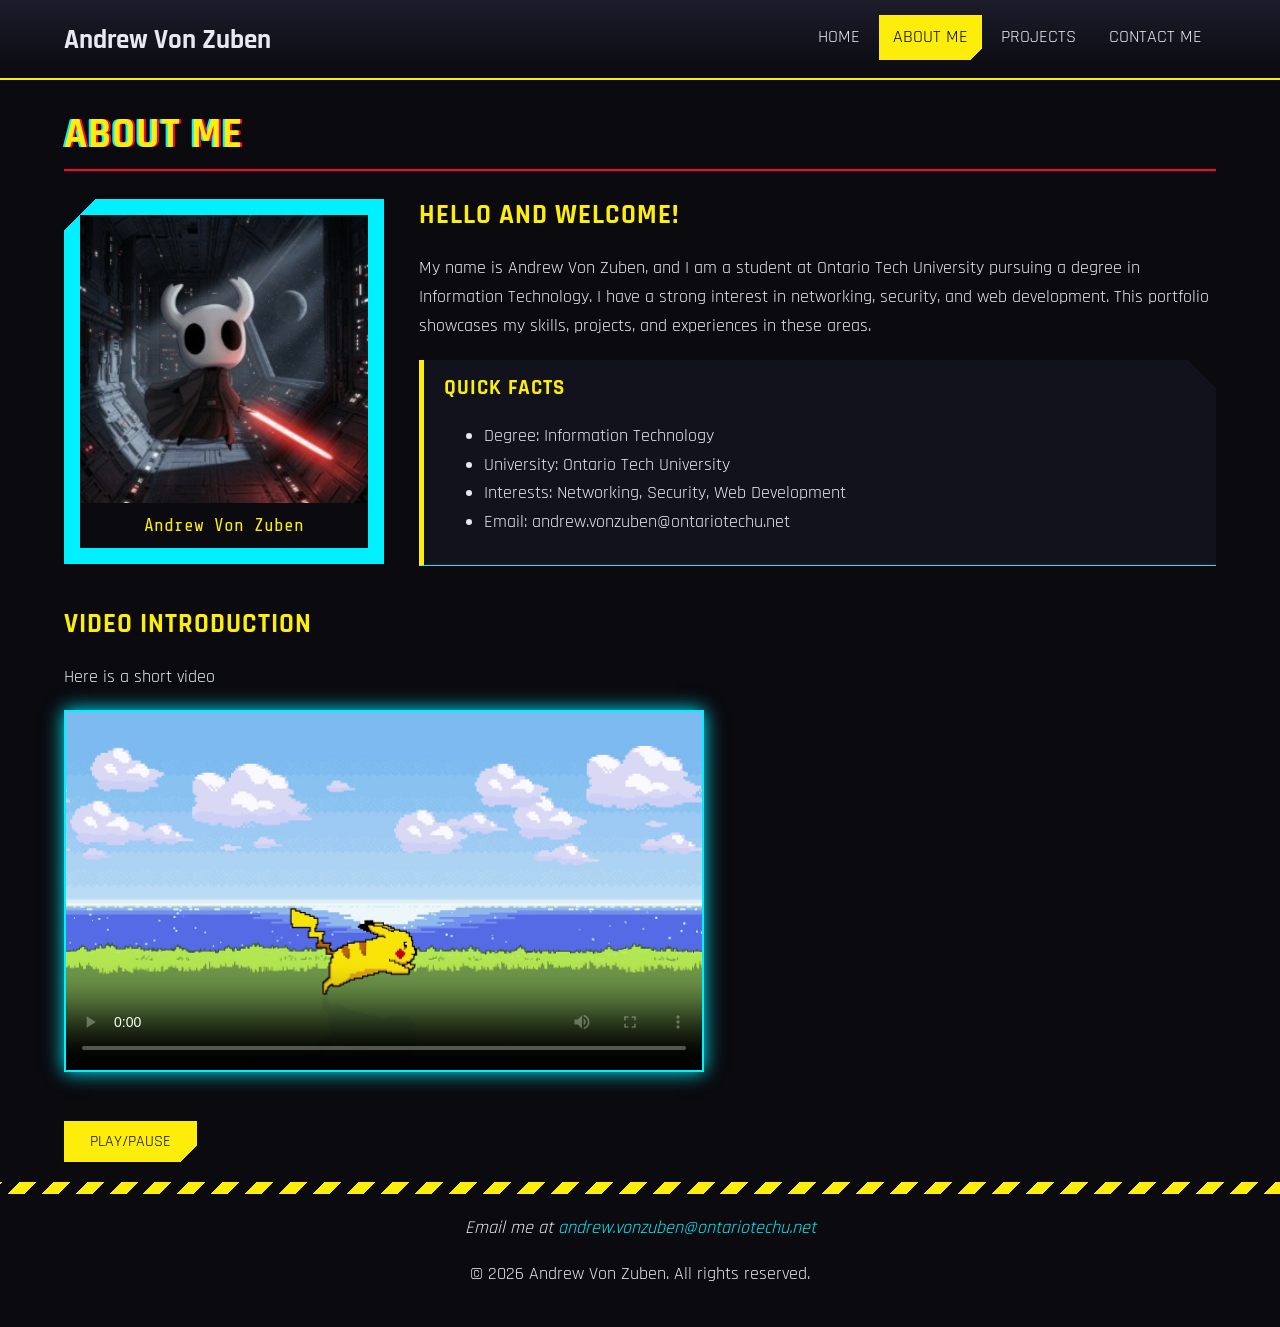
==== about-me.html @ 05ffb22a "removed redundant links" ====
<!DOCTYPE html>
<html lang="en">
<head>
    <meta charset="UTF-8">
    <meta name="viewport" content="width=device-width, initial-scale=1.0">
    <meta name="description" content="About me page of the personal portfolio of Andrew Von Zuben">
    <title>About Me | Andrew Von Zuben Portfolio</title>
    <!-- Google Fonts: Rajdhani (headings/body) and Share Tech Mono (labels) -->
    <link rel="preconnect" href="https://fonts.googleapis.com">
    <link rel="preconnect" href="https://fonts.gstatic.com" crossorigin>
    <link href="https://fonts.googleapis.com/css2?family=Rajdhani:wght@500;700&amp;family=Share+Tech+Mono&amp;display=swap" rel="stylesheet">

    <!-- Main stylesheet: colours, fonts and gradients for every screen size -->
    <link href="cssfiles/base.css" rel="stylesheet" type="text/css">

    <link href="cssfiles/mobile.css" rel="stylesheet" type="text/css" media="only screen and (max-width: 600px)">
    <link href="cssfiles/tablet.css" rel="stylesheet" type="text/css" media="only screen and (min-width: 601px) and (max-width: 1024px)">
    <link href="cssfiles/laptop.css" rel="stylesheet" type="text/css" media="only screen and (min-width: 1025px)">

    <script src="js/video.js" defer></script>
</head>
<body>

    <header class="site-header">

        <div class="wrapper">

            <div class="site-name">Andrew Von Zuben</div>
            <nav class="main-nav">

                <a href="index.html">Home</a>
                <a class="active" href="about-me.html">About Me</a>
                <a href="projects.html">Projects</a>
                <a href="contact.html">Contact Me</a>
            </nav>
            <div class="clear"></div>
        </div>        
    </header>
    <main>

        <div class="wrapper">

            <h1 class="page-title">About Me</h1>
            <article class="about-intro">

                <figure class="profile">

                    <img src="images/profile.jpeg" width="200" height="200" alt="Photo of Andrew">
                    <figcaption>Andrew Von Zuben</figcaption>

                </figure>
                <h2>Hello and Welcome!</h2>
                <p>My name is Andrew Von Zuben, and I am a student at Ontario Tech University pursuing a degree in Information Technology. I have a strong interest in networking, security, and web development. This portfolio showcases my skills, projects, and experiences in these areas.</p>
                <aside class="quick-facts">

                    <h3>Quick Facts</h3>
                    <ul>

                        <li>Degree: Information Technology</li>
                        <li>University: Ontario Tech University</li>
                        <li>Interests: Networking, Security, Web Development</li>
                        <li>Email: andrew.vonzuben@ontariotechu.net</li>
                    </ul>
                </aside>
                <div class="clear"></div> 
            </article>

            <article class="video-section">

                <h2>Video Introduction</h2>
                <p>Here is a short video</p>

                <!-- Native HTML5 video element with controls -->
                <video id="video" width="640" height="460" controls
                    poster="images/video-poster.jpg">

                    <source src="images/intro.mp4" type="video/mp4">
                    <source src="images/intro.ogv" type="video/ogg">

                </video>
                <br>
                <button class="button" onclick="playPause()">Play/Pause</button>
            </article>              
        </div>
    </main>
    <footer class="site-footer">

        <div class="footer-bar"></div>
        <div class="wrapper">

            <address>Email me at
                <a href="mailto:andrew.vonzuben@ontariotechu.net">andrew.vonzuben@ontariotechu.net</a>
            </address>
            <p>&copy; 2026 Andrew Von Zuben. All rights reserved.</p>
        </div>
    </footer>
</body>
</html>
---- cssfiles/base.css ----
@charset "UTF-8";


  /* base.css - shared styles for every screen size
     Color scheme hexadecimal values: FCEE0A 00F0FF FF003C 0A0A0F 12121C */

* {
    box-sizing: border-box;
}

body 
{
    margin:0px;
    padding:0px;
    font-family: "Rajdhani", Arial, sans-serif;
    font-size: 18px;
    line-height: 1.6;
    color: #E8E8F0;
    background-color: #0A0A0F;
    
}

h1,h2,h3 
{
    line-height: 1.2;
    color: #FCEE0A;
    text-transform: uppercase;
    letter-spacing: 1px;


}

a {
    color: #00F0FF;
    text-decoration: none;
}

a:hover
{
    color: #FCEE0A;
}

.wrapper
{
    width: 90%;
    max-width: 1200px;
    margin-left: auto;
    margin-right: auto;
}

.clear
{
    clear: both;
}

.site-header
{
    background: #0A0A0F;
    background: linear-gradient(to bottom, #1C1C2B 0%, #0A0A0F 100%);
    border-bottom: 2px solid #FCEE0A;
    padding: 15px 0px;
}

.site-name
{
    margin: 0px;
    font-size: 1.7rem;
    font-weight: bold;
}

.site-name a
{
    color: #FCEE0A;
    text-decoration: none;
    text-shadow: 2px 0px #FF003C, -2px 0px #00F0FF;
}


/* NAVIGATION */

.main-nav a
{
    display: inline-block;
    padding: 8px 14px;
    color: #E8E8F0;
    text-decoration: none;
    text-transform: uppercase;
}

.main-nav a:hover
{
    color: #00F0FF;
    background-color: #12121c;
}

.main-nav .active, .main-nav .active:hover
{
    color: #0A0A0F;
    background: #FCEE0A;
    background: linear-gradient(-45deg, transparent 8px, #FCEE0A 8px);
}

/* ----- HERO: neon-yellow banner, angled gradient, cut corner ----- */


.hero
{
    background: #FCEE0A;
    background: linear-gradient(-45deg, transparent 40px, #E5D600 40px, #FCEE0A 60%);
    color: #0A0A0F;
    padding: 50px 0px;
}

.hero h1
{
    margin-top: 0px;
    font-size: 3rem;
    color: #0A0A0F;
}

.eyebrow
{
    font-family: "Share Tech Mono", "Courier New", monospace;
    font-size: 0.9rem;
}

.hero-tagline
{
    font-size: 1.2rem;
}

/* ----- BUTTONS: cut-corner blocks ----- */

.button
{
    display: inline-block;
    padding: 10px 26px;
    color: #FCEE0A;
    background: #0A0A0F;
    background: linear-gradient(-45deg, transparent 12px, #0A0A0F 12px);
    text-decoration: none;
    text-transform: uppercase; /* EXTRA */
}

.button:hover
{
    color: #0A0A0F;
    background: #FF003C;
    background: linear-gradient(-45deg, transparent 12px, #FF003C 12px);
}

/* ----- CARDS: dark boxes with a cut corner ----- */

.card
{
    background: #12121C;
    background: linear-gradient(225deg, transparent 20px, #12121C 20px);
    border-left: 5px solid #FCEE0A;
    border-bottom: 1px solid #00F0FF;
    padding: 15px 20px;
    margin-bottom: 20px;
}

/* ----- FOOTER ----- */

.site-footer
{
    padding-bottom: 20px;
    margin-top: 20px;
    text-align: center;
}

.footer-bar
{
    height: 12px;
    margin-bottom: 20px;
    background: #FCEE0A;
    background: repeating-linear-gradient(-45deg, #FCEE0A 0px, #FCEE0A 12px, #0A0A0F 12px, #0A0A0F 24px);
}


/* Page Titles (About, Projects, Contact) */

.page-title
{
    margin-top: 30px;
    padding-bottom: 10px;
    font-size: 2.6rem;
    border-bottom: 2px solid #FF003C;
    text-shadow: 2px 0px #FF003C, -2px 0px #00F0FF;
}

.lead 
{
    font-size: 1.1rem;
}

/* ABOUT PAGE */

.profile
{
    margin: 0px 0px 20px 0px;
    padding: 16px;
    max-width: 320px;
    background: #00F0FF;
    background: linear-gradient(135deg, transparent 22px, #00F0FF 22px);
}

.profile img
{
    display: block;
    width: 100%;
    height: auto;
}

.profile figcaption
{
    padding: 8px;
    font-family: "Share Tech Mono", "Courrier New", monospace;
    background-color: #0A0A0F;
    color: #FCEE0A;
    text-align: center;
}

.quick-facts
{
    background: #12121C;
    background: linear-gradient(225deg, transparent 20px, #12121C 20px);
    border-left: 5px solid #FCEE0A;
    border-bottom: 1px solid #00F0FF;
    padding: 10px 20px;
    margin:20px 0px;
}

.quick-facts h3
{
    margin-top: 5px;
}

/* ----- VIDEO ----- */

video
{
    display: block;
    width: 100%;
    max-width: 640px;
    height: auto;
    background-color: #000000;
    border: 2px solid #00F0FF;
    box-shadow: 0px 0px 18px #00F0FF;
}

.video-section .button
{
    margin-top: 20px;
    font-family: inherit;
    font-size: 1rem;
    border: none;
    cursor: pointer;
    color: #0A0A0F;
    background: #FCEE0A;
    background: linear-gradient(-45deg, transparent 12px, #FCEE0A 12px);
}

.video-section .button:hover
{
    color: #0A0A0F;
    background: #00F0FF;
    background: linear-gradient(-45deg, transparent 12px, #00F0FF 12px);
}

/*  PROJECTS PAGE */

.project
{
    background: #12121C;
    background: linear-gradient(225deg, transparent 20px, #1C1C2B, #0A0A0F 100%);
    border-left: 5px solid #FCEE0A;
    border-bottom: 1px solid #00F0FF;
    padding: 15px 20px;
    margin-bottom: 20px;
}

.project h2
{
    margin-top: 5px;
    font-size: 1.4rem;
}

.project-tag
{
    margin: 0px;
    font-family: "Share Tech Mono", "Courrier New", monospace;
    font-size: 0.85rem;
    color: #FF003C;
}

/* CONTACT PAGE */

.contact-form
{
    background: #12121C;
    background: linear-gradient(225deg, transparent 20px, #1C1C2B 20px, #0A0A0F 100%);
    border-left: 5px solid #FCEE0A;
    border-bottom: 1px solid #00F0FF;
    padding: 10px 20px 20px 20px;
    margin-bottom: 30px;
}

label
{
    display: block;
    margin-bottom: 4px;
    font-family: "Share Tech Mono", "Courier New", monospace;
}

.field
{
    width:100%;
    padding: 10px;
    font-family: "Share Tech Mono", "Courier New", monospace;
    font-size: 1rem;
    color: #E8E8F0;
    background-color: #0A0A0F;
    border: 1px solid #00F0FF;
}

.field:hover
{
    border-color: #FCEE0A;
}

.form-buttons .button
{
    margin: 10px 15px 10px 0px;
    color: #0A0A0F;
    background: #FCEE0A;
    background: linear-gradient(-45deg, transparent 12px, #FCEE0A 12px);
    font-family: inherit;
    font-size: 1rem;
    border: none;
    cursor: pointer;
}

.form-buttons .button:hover
{
    color: #0A0A0F;
    background: #00F0FF;
    background: linear-gradient(-45deg, transparent 12px, #00F0FF 12px);
}

.form-buttons .button-secondary
{
    background: #E8E8F0;
    background: linear-gradient(-45deg, transparent 12px, #E8E8F0 12px);
}

.contact-info
{
    background: #12121C;
    background: linear-gradient(225deg, transparent 20px, #12121C 20px);
    border-left: 5px solid #FCEE0A;
    border-bottom: 1px solid #00F0FF;
    padding: 10px 20px;
    margin-bottom: 30px;
}
---- cssfiles/mobile.css ----
@charset "UTF-8";

/* mobile.css - PHONE VIEW (600px and narrower). One column. The menu becomes a 2 x 2 block of big buttons */

.wrapper
{
    width: 94%;
}

.site-name
{
    text-align: center;
    font-size: 1.4rem;
}

.main-nav
{
    margin-top: 10px;
}

.main-nav a
{
    display: block;
    float: left;
    width: 48%;
    margin: 1%;
    padding: 10px 5px;
    text-align: center;
    background-color: #12121C;
    border-left: 3px solid #00F0FF;
}

.hero
{
    padding: 30px 0px;
}

.hero h1
{
    font-size: 1.8rem;
}

.card, .project, .contact-form, .contact-info
{
    float: none;
    width: 100%;
}

.profile
{
    float: none;
    width: 80%;
    margin-left: auto;
    margin-right: auto;
}

.form-buttons .button
{
    display: block;
    width: 100%;
    margin: 10px 0px;
}

.page-title
{
    font-size: 2rem;
}
---- cssfiles/tablet.css ----
@charset "UTF-8";

/* tablet.css - TABLET VIEW (601px to 1024px). Medium layout: centred header, 2 columns of boxes */

.site-name
{
    text-align: center;
}

.main-nav
{
    text-align: center;
    margin-top: 8px;
}

.hero
{
    padding: 60px 0px;
}

.hero h1
{
    font-size: 2.4rem;
}

.card
{
    float: left;
    width: 48%;
    margin-left: 1%;
    margin-right: 1%;
    min-height: 230px;
}

.profile
{
    float: left;
    width: 40%;
    margin-right: 4%;
}

.quick-facts
{
    overflow: hidden;
}

.project
{
    float: left;
    width: 48%;
    margin-left: 1%;
    margin-right: 1%;
    min-height: 300px;
}

.contact-form, .contact-info
{
    float: none;
    width: 100%;
}
---- cssfiles/laptop.css ----
@charset "UTF-8";


/*  laptop.css - LAPTOP / DESKTOP VIEW (1025px and wider) */

.site-name
{
    float: left;
    padding-top: 4px;
}

.main-nav
{
    float: right;
}

.hero
{
    padding: 80px 0px;
}

.card
{
    float: left;
    width: 31.33%;
    margin-left: 1%;
    margin-right: 1%;
    min-height: 250px;
}

.profile
{
    float: left;
    width: 32%;
    margin-right: 3%;
}

.quick-facts
{
    overflow: hidden;
}

.project
{
    float: left;
    width: 31.33%;
    margin-left: 1%;
    margin-right: 1%;
    min-height: 300px;
}

.contact-form
{
    float: left;
    width: 62%;
}

.contact-info
{
    float: right;
    width: 34%;
}
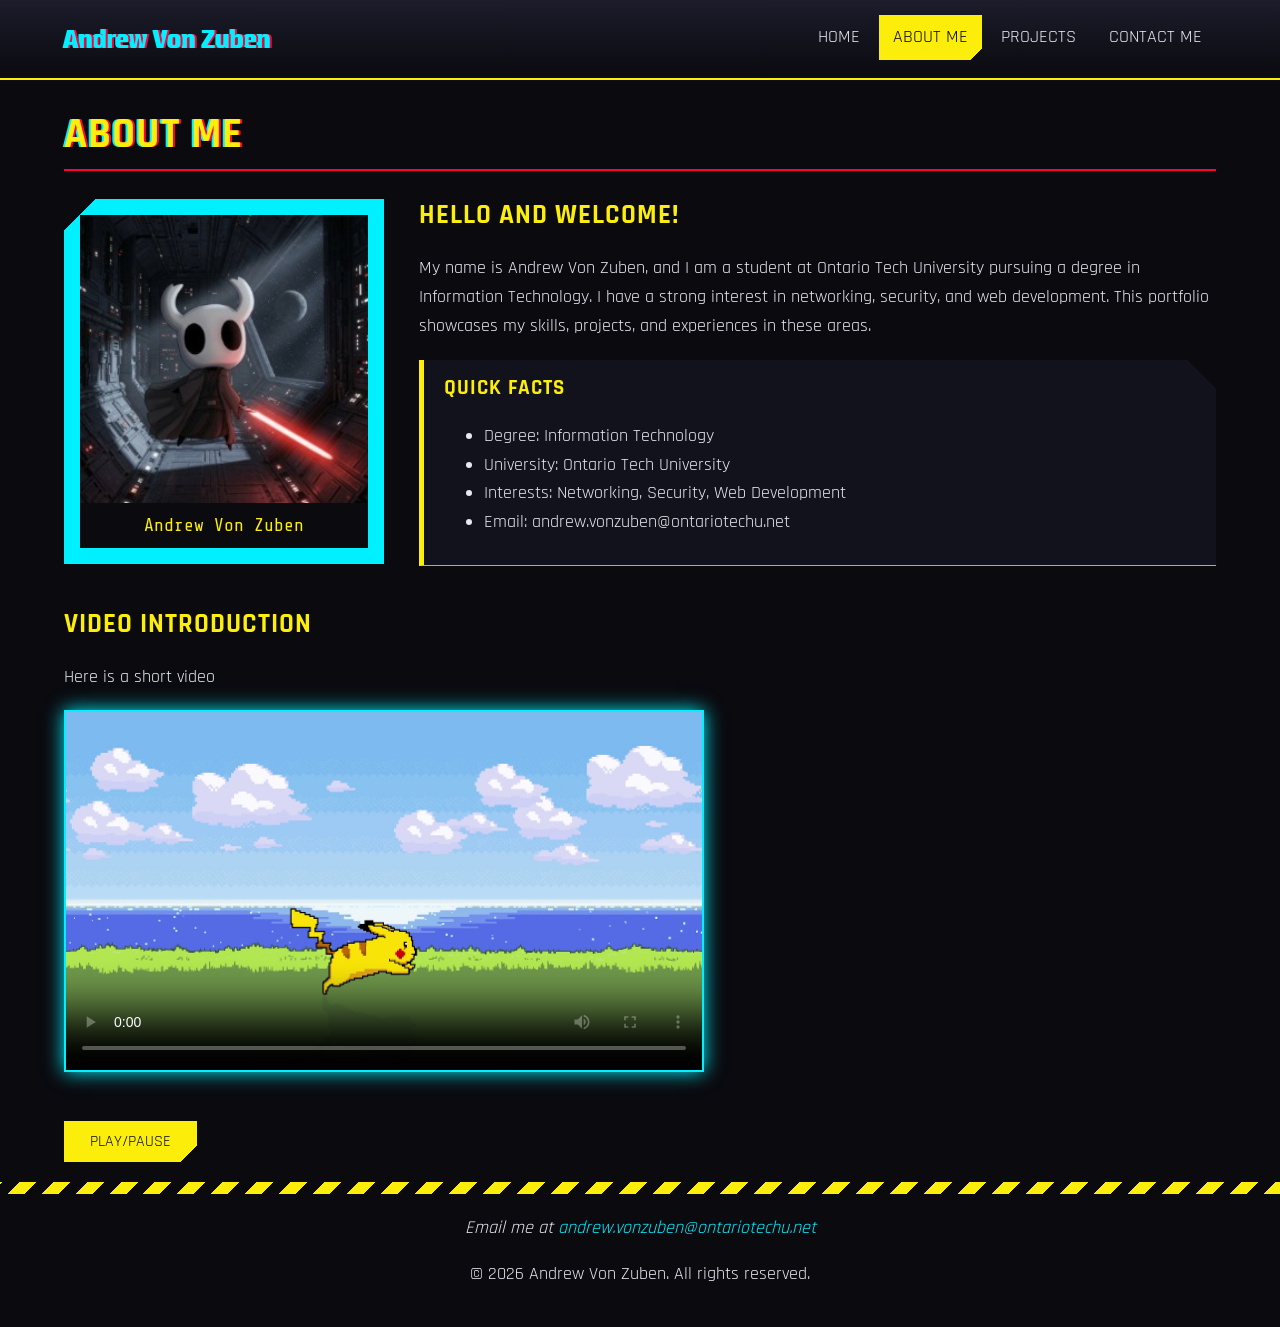
==== commit 2f7be81e: "worked on readability and structure" ====
--- a/about-me.html
+++ b/about-me.html
@@ -1,11 +1,13 @@
 <!DOCTYPE html>
 <html lang="en">
 <head>
+<!-- Settings the browser needs: text characters, phone screen size, page summary and tab title -->
     <meta charset="UTF-8">
     <meta name="viewport" content="width=device-width, initial-scale=1.0">
     <meta name="description" content="About me page of the personal portfolio of Andrew Von Zuben">
     <title>About Me | Andrew Von Zuben Portfolio</title>
-    <!-- Google Fonts: Rajdhani (headings/body) and Share Tech Mono (labels) -->
+
+    <!-- Load the two Google Fonts used on the site -->
     <link rel="preconnect" href="https://fonts.googleapis.com">
     <link rel="preconnect" href="https://fonts.gstatic.com" crossorigin>
     <link href="https://fonts.googleapis.com/css2?family=Rajdhani:wght@500;700&amp;family=Share+Tech+Mono&amp;display=swap" rel="stylesheet">
@@ -13,36 +15,42 @@
     <!-- Main stylesheet: colours, fonts and gradients for every screen size -->
     <link href="cssfiles/base.css" rel="stylesheet" type="text/css">
 
+    <!-- Layout stylesheets: the browser uses only one, depending on screen width -->
     <link href="cssfiles/mobile.css" rel="stylesheet" type="text/css" media="only screen and (max-width: 600px)">
     <link href="cssfiles/tablet.css" rel="stylesheet" type="text/css" media="only screen and (min-width: 601px) and (max-width: 1024px)">
     <link href="cssfiles/laptop.css" rel="stylesheet" type="text/css" media="only screen and (min-width: 1025px)">
 
+    <!-- Load the play/pause script after the page has finished loading -->
     <script src="js/video.js" defer></script>
 </head>
 <body>
-
+    <!-- HEADER: my name, and the menu -->
     <header class="site-header">
 
         <div class="wrapper">
 
-            <div class="site-name">Andrew Von Zuben</div>
+            <div class="site-name"><a href="index.html">Andrew Von Zuben</a></div>
             <nav class="main-nav">
-
+                <!-- Menu links. class="active" highlights the page you are on -->
                 <a href="index.html">Home</a>
                 <a class="active" href="about-me.html">About Me</a>
                 <a href="projects.html">Projects</a>
                 <a href="contact.html">Contact Me</a>
             </nav>
+            <!-- Empty div that stops the floated name and menu from collapsing the header -->
             <div class="clear"></div>
         </div>        
     </header>
+
+    <!-- Main content: this is the part of the page that is mostly unique -->
     <main>
 
         <div class="wrapper">
 
             <h1 class="page-title">About Me</h1>
+            <!-- Photo and introduction -->
             <article class="about-intro">
-
+                <!-- figure groups my photo with its caption -->
                 <figure class="profile">
 
                     <img src="images/profile.jpeg" width="200" height="200" alt="Photo of Andrew">
@@ -51,8 +59,8 @@
                 </figure>
                 <h2>Hello and Welcome!</h2>
                 <p>My name is Andrew Von Zuben, and I am a student at Ontario Tech University pursuing a degree in Information Technology. I have a strong interest in networking, security, and web development. This portfolio showcases my skills, projects, and experiences in these areas.</p>
+                <!-- aside: a side box with quick facts about me -->
                 <aside class="quick-facts">
-
                     <h3>Quick Facts</h3>
                     <ul>
 
@@ -65,6 +73,7 @@
                 <div class="clear"></div> 
             </article>
 
+            <!-- Video introduction: controls show the play bar, poster is the picture shown before playing -->
             <article class="video-section">
 
                 <h2>Video Introduction</h2>
@@ -73,18 +82,20 @@
                 <!-- Native HTML5 video element with controls -->
                 <video id="video" width="640" height="460" controls
                     poster="images/video-poster.jpg">
-
+                    <!-- Two video formats so every browser can play one (MP4 and Ogg/v) -->
                     <source src="images/intro.mp4" type="video/mp4">
                     <source src="images/intro.ogv" type="video/ogg">
 
                 </video>
                 <br>
+                <!-- Button that runs playPause() in video.js -->
                 <button class="button" onclick="playPause()">Play/Pause</button>
             </article>              
         </div>
     </main>
+    <!-- FOOTER: contact email and copyright, the same on every page -->
     <footer class="site-footer">
-
+        <!-- Empty div that CSS turns into the yellow and black stripe bar -->
         <div class="footer-bar"></div>
         <div class="wrapper">
 
--- a/cssfiles/base.css
+++ b/cssfiles/base.css
@@ -3,11 +3,13 @@
 
   /* base.css - shared styles for every screen size
      Color scheme hexadecimal values: FCEE0A 00F0FF FF003C 0A0A0F 12121C */
-
+     
+/* Make width include padding and border, so percentage widths add up */
 * {
     box-sizing: border-box;
 }
 
+/* Whole page: dark background, light text, main font */
 body 
 {
     margin:0px;
@@ -20,16 +22,16 @@
     
 }
 
+/* All headings: yellow capitals */
 h1,h2,h3 
 {
     line-height: 1.2;
     color: #FCEE0A;
     text-transform: uppercase;
     letter-spacing: 1px;
-
-
-}
-
+}
+
+/* Links are cyan and turn yellow when you hover them */
 a {
     color: #00F0FF;
     text-decoration: none;
@@ -40,6 +42,7 @@
     color: #FCEE0A;
 }
 
+/* Keeps content centred and 90% of the screen width (fluid design) */
 .wrapper
 {
     width: 90%;
@@ -48,11 +51,13 @@
     margin-right: auto;
 }
 
+/* Stops floated boxes from overlapping what comes after them */
 .clear
 {
     clear: both;
 }
 
+/* Linear gradient: dark grey at the top fading to black */
 .site-header
 {
     background: #0A0A0F;
@@ -61,23 +66,19 @@
     padding: 15px 0px;
 }
 
+/* My name: big, bold, yellow, with red and cyan "glitch" edges */
 .site-name
 {
     margin: 0px;
     font-size: 1.7rem;
-    font-weight: bold;
-}
-
-.site-name a
-{
-    color: #FCEE0A;
-    text-decoration: none;
-    text-shadow: 2px 0px #FF003C, -2px 0px #00F0FF;
-}
-
+    font-weight: bold; /* EXTRA */
+    color: #FCEE0A;
+    text-shadow: 2px 0px #FF003C, -2px 0px #00F0FF; /* EXTRA */
+}
 
 /* NAVIGATION */
 
+/* Menu links sit side by side in capitals */
 .main-nav a
 {
     display: inline-block;
@@ -87,12 +88,14 @@
     text-transform: uppercase;
 }
 
+/* Menu links turn cyan with a dark background when hovered */
 .main-nav a:hover
 {
     color: #00F0FF;
     background-color: #12121c;
 }
 
+/* Current page: yellow tab. The transparent first 8px of the angled gradient makes the corner look cut off */
 .main-nav .active, .main-nav .active:hover
 {
     color: #0A0A0F;
@@ -101,8 +104,6 @@
 }
 
 /* ----- HERO: neon-yellow banner, angled gradient, cut corner ----- */
-
-
 .hero
 {
     background: #FCEE0A;
@@ -118,6 +119,7 @@
     color: #0A0A0F;
 }
 
+/* Small terminal-style label above my name */
 .eyebrow
 {
     font-family: "Share Tech Mono", "Courier New", monospace;
@@ -129,8 +131,7 @@
     font-size: 1.2rem;
 }
 
-/* ----- BUTTONS: cut-corner blocks ----- */
-
+/* Black block with a cut corner; turns red when hovered */
 .button
 {
     display: inline-block;
@@ -149,8 +150,7 @@
     background: linear-gradient(-45deg, transparent 12px, #FF003C 12px);
 }
 
-/* ----- CARDS: dark boxes with a cut corner ----- */
-
+/* Cards and Panels: Dark box with a yellow left edge and the top-right corner cut (225deg gradient) */
 .card
 {
     background: #12121C;
@@ -162,7 +162,6 @@
 }
 
 /* ----- FOOTER ----- */
-
 .site-footer
 {
     padding-bottom: 20px;
@@ -170,6 +169,7 @@
     text-align: center;
 }
 
+/* Repeating gradient that draws the hazard stripes at the bottom of the page */
 .footer-bar
 {
     height: 12px;
@@ -180,7 +180,6 @@
 
 
 /* Page Titles (About, Projects, Contact) */
-
 .page-title
 {
     margin-top: 30px;
@@ -190,6 +189,7 @@
     text-shadow: 2px 0px #FF003C, -2px 0px #00F0FF;
 }
 
+/* One line intro under page title */
 .lead 
 {
     font-size: 1.1rem;
@@ -197,6 +197,7 @@
 
 /* ABOUT PAGE */
 
+/* Cyan frame around my photo with a cut corner (135deg gradient) */
 .profile
 {
     margin: 0px 0px 20px 0px;
@@ -206,6 +207,7 @@
     background: linear-gradient(135deg, transparent 22px, #00F0FF 22px);
 }
 
+/* to have photo fill frame */
 .profile img
 {
     display: block;
@@ -213,6 +215,7 @@
     height: auto;
 }
 
+/* Black bar under photo for caption */
 .profile figcaption
 {
     padding: 8px;
@@ -222,6 +225,7 @@
     text-align: center;
 }
 
+/* quick facts box, designed to be similar to cards/panels */
 .quick-facts
 {
     background: #12121C;
@@ -238,7 +242,7 @@
 }
 
 /* ----- VIDEO ----- */
-
+/* Video: cyan border with a glow; shrinks on small screens */
 video
 {
     display: block;
@@ -250,6 +254,7 @@
     box-shadow: 0px 0px 18px #00F0FF;
 }
 
+/* yellow button */
 .video-section .button
 {
     margin-top: 20px;
@@ -262,6 +267,7 @@
     background: linear-gradient(-45deg, transparent 12px, #FCEE0A 12px);
 }
 
+/* turn cyan when hovered */
 .video-section .button:hover
 {
     color: #0A0A0F;
@@ -269,8 +275,8 @@
     background: linear-gradient(-45deg, transparent 12px, #00F0FF 12px);
 }
 
-/*  PROJECTS PAGE */
-
+/* ----- PROJECTS PAGE ----- */
+/* Small red label above each project title */
 .project
 {
     background: #12121C;
@@ -295,8 +301,8 @@
     color: #FF003C;
 }
 
-/* CONTACT PAGE */
-
+/* ----- CONTACT PAGE ----- */
+/* Every label sits on its own line above its box */
 .contact-form
 {
     background: #12121C;
@@ -314,6 +320,7 @@
     font-family: "Share Tech Mono", "Courier New", monospace;
 }
 
+/* Text boxes, menu and message area: full width, dark, cyan border */
 .field
 {
     width:100%;
@@ -325,6 +332,7 @@
     border: 1px solid #00F0FF;
 }
 
+/* Field border turns yellow when you point at it */
 .field:hover
 {
     border-color: #FCEE0A;
--- a/cssfiles/mobile.css
+++ b/cssfiles/mobile.css
@@ -2,17 +2,20 @@
 
 /* mobile.css - PHONE VIEW (600px and narrower). One column. The menu becomes a 2 x 2 block of big buttons */
 
+/* makes the screen narrower */
 .wrapper
 {
     width: 94%;
 }
 
+/* centerd, even smaller name */
 .site-name
 {
     text-align: center;
     font-size: 1.4rem;
 }
 
+/* Menu becomes a 2 x 2 grid of big buttons that are easy to tap */
 .main-nav
 {
     margin-top: 10px;
@@ -30,6 +33,7 @@
     border-left: 3px solid #00F0FF;
 }
 
+/* shorter banner and smaller heading */
 .hero
 {
     padding: 30px 0px;
@@ -40,12 +44,14 @@
     font-size: 1.8rem;
 }
 
+/* Every box takes the full width, one under the other */
 .card, .project, .contact-form, .contact-info
 {
     float: none;
     width: 100%;
 }
 
+/* photo centered and smaller */
 .profile
 {
     float: none;
@@ -54,6 +60,7 @@
     margin-right: auto;
 }
 
+/* Full-width form buttons are easier to tap with a thumb */
 .form-buttons .button
 {
     display: block;
@@ -61,6 +68,7 @@
     margin: 10px 0px;
 }
 
+/* smaller papge titles so long words can fit */
 .page-title
 {
     font-size: 2rem;
--- a/cssfiles/tablet.css
+++ b/cssfiles/tablet.css
@@ -2,11 +2,13 @@
 
 /* tablet.css - TABLET VIEW (601px to 1024px). Medium layout: centred header, 2 columns of boxes */
 
+/* Name and menu centred, on two lines */
 .site-name
 {
     text-align: center;
 }
 
+/* shorter her banner and smaller heading comparatively */
 .main-nav
 {
     text-align: center;
@@ -23,6 +25,7 @@
     font-size: 2.4rem;
 }
 
+/* Cards and projects: 2 across */
 .card
 {
     float: left;
@@ -32,6 +35,7 @@
     min-height: 230px;
 }
 
+/* smaller photo floated left */
 .profile
 {
     float: left;
@@ -39,11 +43,13 @@
     margin-right: 4%;
 }
 
+/* keeps the quick facts beside the photo */
 .quick-facts
 {
     overflow: hidden;
 }
 
+/* projects= 2 across */
 .project
 {
     float: left;
@@ -53,6 +59,7 @@
     min-height: 300px;
 }
 
+/* Contact form and info box stacked, full width */
 .contact-form, .contact-info
 {
     float: none;
--- a/cssfiles/laptop.css
+++ b/cssfiles/laptop.css
@@ -3,6 +3,7 @@
 
 /*  laptop.css - LAPTOP / DESKTOP VIEW (1025px and wider) */
 
+/* Name on the left, menu on the right */
 .site-name
 {
     float: left;
@@ -14,11 +15,13 @@
     float: right;
 }
 
+/* taller hero banner on large screens */
 .hero
 {
     padding: 80px 0px;
 }
 
+/* Cards: 3 across. 31.33% x 3 plus 1% gaps on each side = 100%. Min-height makes every box the same height so the rows line up */
 .card
 {
     float: left;
@@ -28,6 +31,7 @@
     min-height: 250px;
 }
 
+/* Photo on the left, text wraps around it on the right */
 .profile
 {
     float: left;
@@ -35,6 +39,7 @@
     margin-right: 3%;
 }
 
+/* Keeps the Quick Facts box beside the photo instead of under it */
 .quick-facts
 {
     overflow: hidden;
@@ -49,6 +54,7 @@
     min-height: 300px;
 }
 
+/* Contact form on the left, info box on the right */
 .contact-form
 {
     float: left;
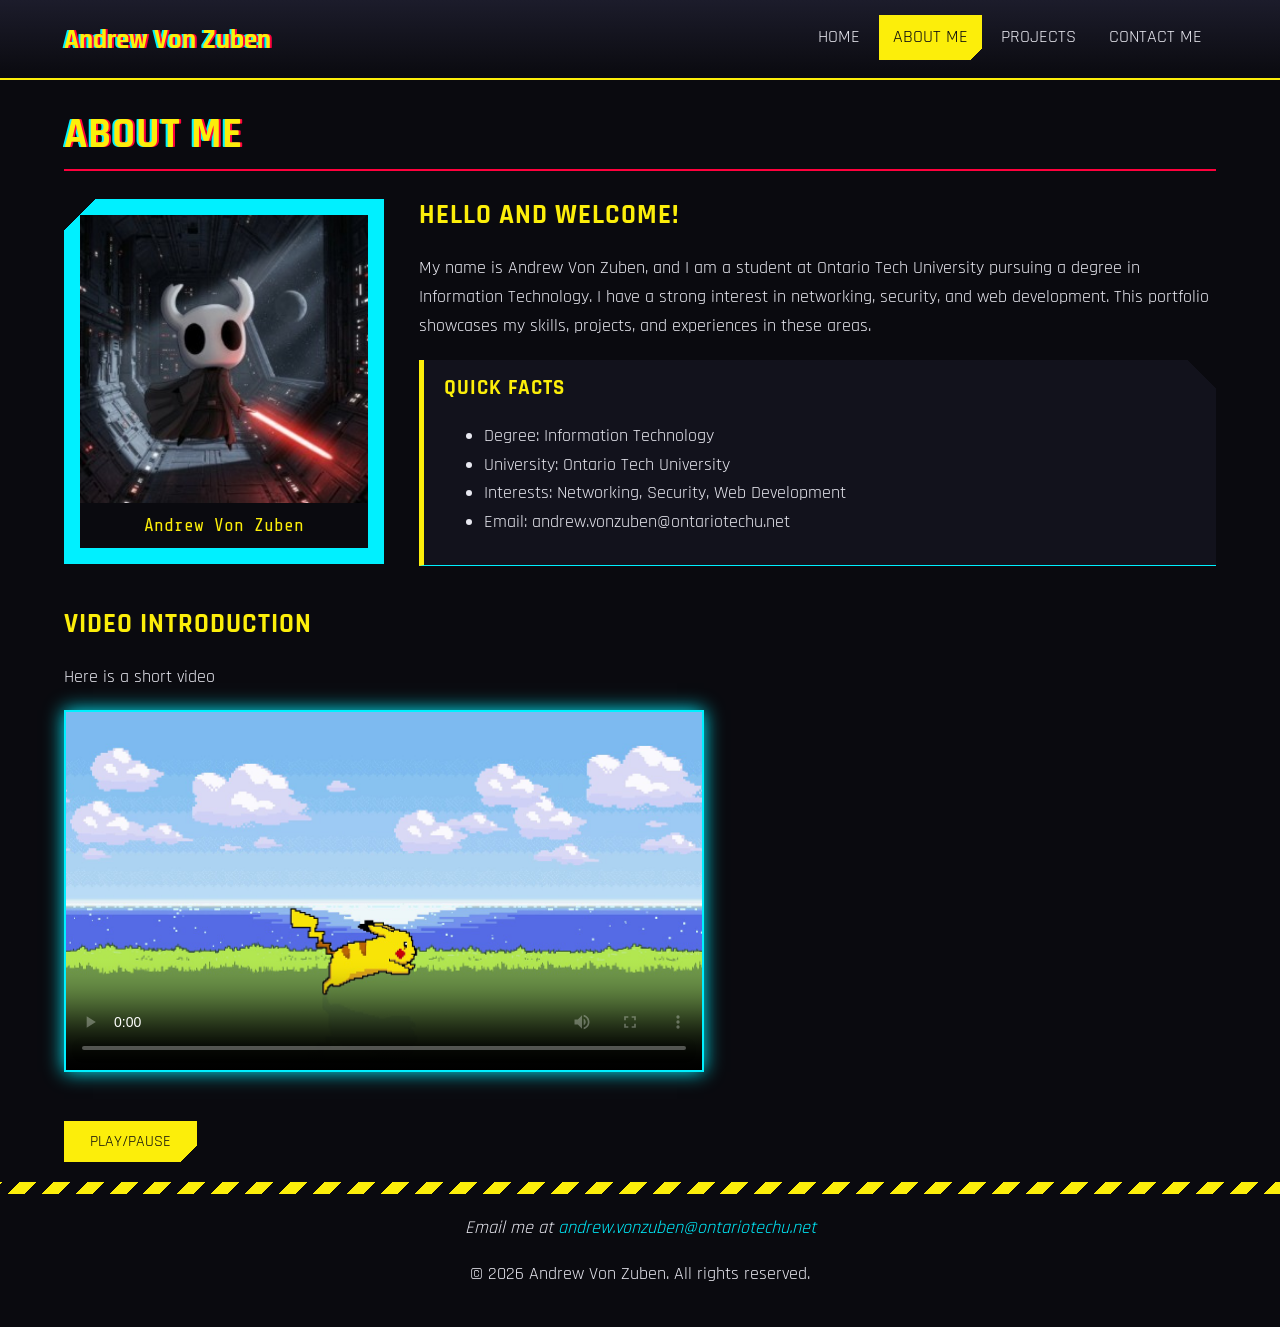
==== commit 7d1cfe5f: "bug fix" ====
--- a/about-me.html
+++ b/about-me.html
@@ -29,7 +29,7 @@
 
         <div class="wrapper">
 
-            <div class="site-name"><a href="index.html">Andrew Von Zuben</a></div>
+            <div class="site-name">Andrew Von Zuben</div>
             <nav class="main-nav">
                 <!-- Menu links. class="active" highlights the page you are on -->
                 <a href="index.html">Home</a>
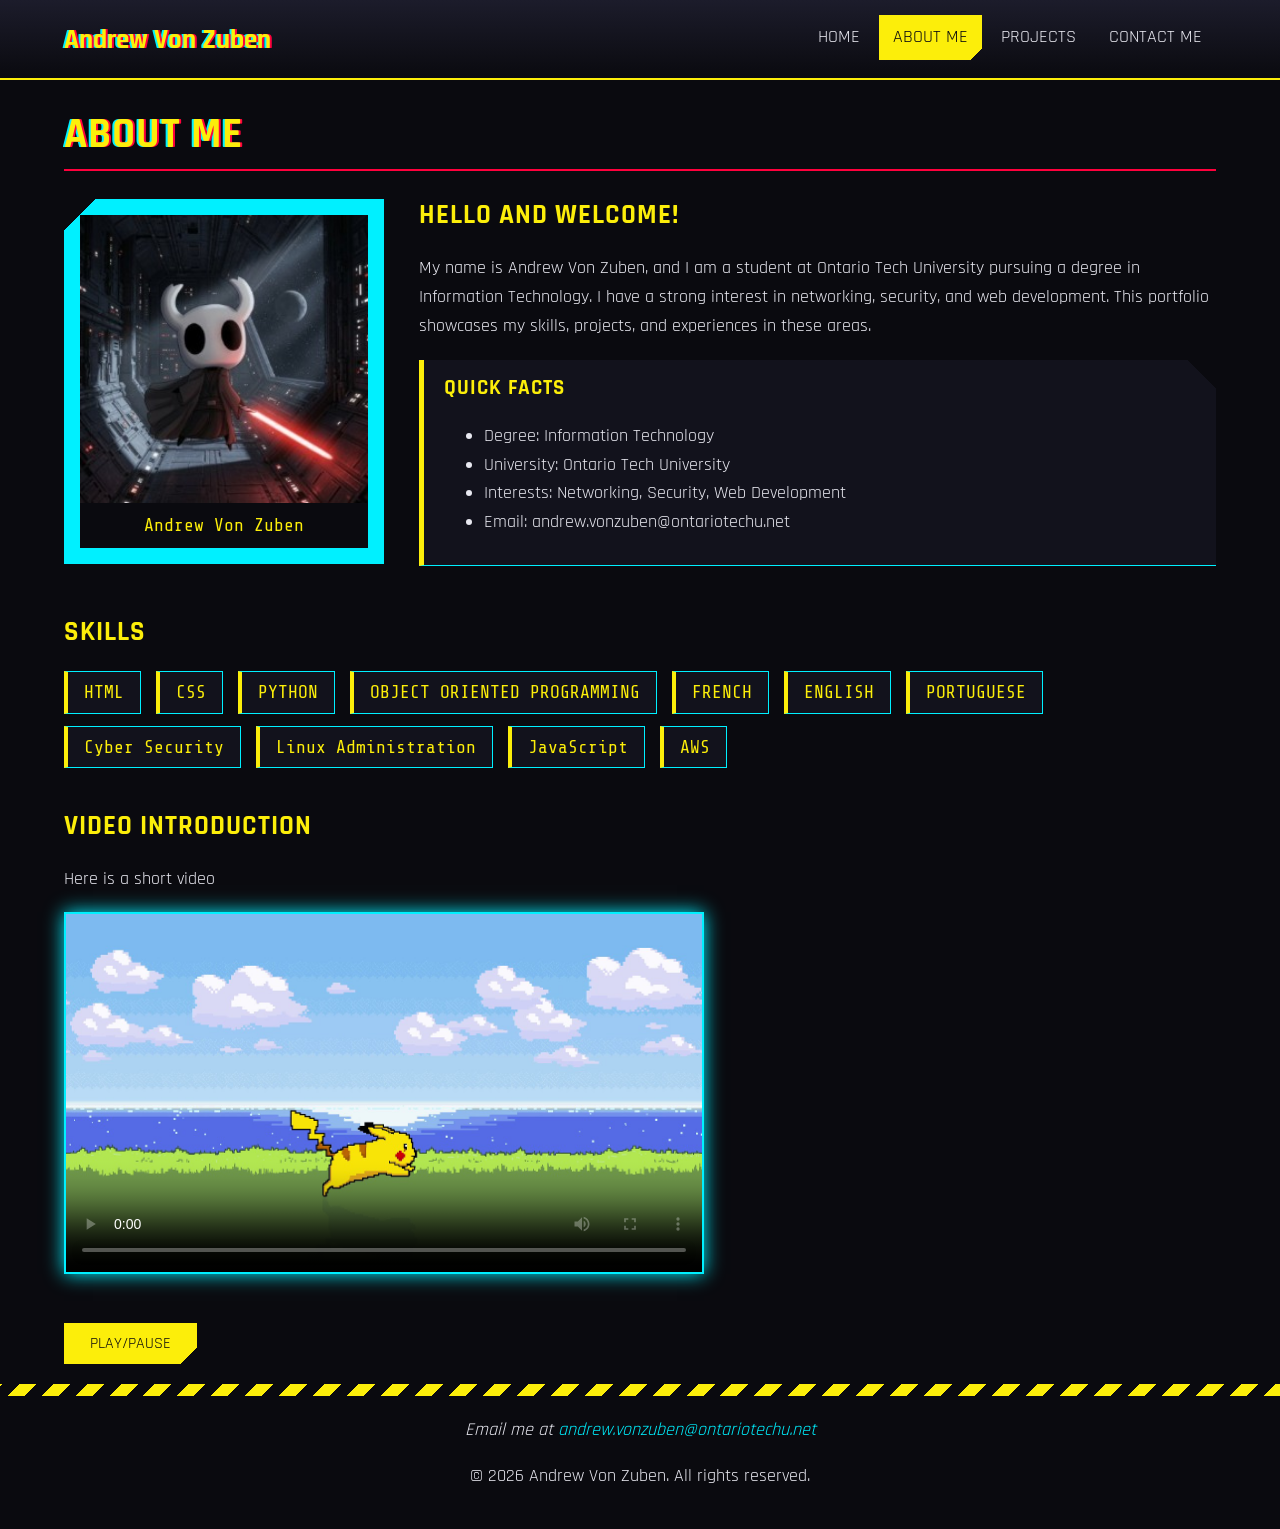
==== commit d6eb9046: "Added skills section with simple formatting" ====
--- a/about-me.html
+++ b/about-me.html
@@ -73,6 +73,26 @@
                 <div class="clear"></div> 
             </article>
 
+            <section class="skills">
+
+                <h2>Skills</h2>
+                <ul class="skill-list">
+
+                    <li>HTML</li>
+                    <li>CSS</li>
+                    <li>PYTHON</li>
+                    <li>OBJECT ORIENTED PROGRAMMING</li>
+                    <li>FRENCH</li>
+                    <li>ENGLISH</li>
+                    <li>PORTUGUESE</li>
+                    <li>Cyber Security</li>
+                    <li>Linux Administration</li>
+                    <li>JavaScript</li>
+                    <li>AWS</li>
+
+                </ul>
+            </section>
+
             <!-- Video introduction: controls show the play bar, poster is the picture shown before playing -->
             <article class="video-section">
 
--- a/cssfiles/base.css
+++ b/cssfiles/base.css
@@ -371,4 +371,37 @@
     border-bottom: 1px solid #00F0FF;
     padding: 10px 20px;
     margin-bottom: 30px;
+}
+
+.skills
+{
+    margin: 30px 0px;
+}
+
+
+/* Remove the list's default left indent */
+.skill-list
+{
+    padding: 0px;
+    margin: 0px;
+}
+
+/* Each skill is a small card. inline-block puts them side by side (it also hides the bullet points) and lets them wrap to new lines */
+.skill-list li
+{
+    display: inline-block;
+    margin: 0px 10px 12px 0px;
+    padding: 6px 16px;
+    font-family: "Share Tech Mono", "Courier New", monospace;
+    color: #FCEE0A;
+    background-color: #12121C;
+    border: 1px solid #00F0FF;
+    border-left: 4px solid #FCEE0A;
+}
+
+/* Card lights up when you point at it */
+.skill-list li:hover
+{
+    color: #0A0A0F;
+    background-color: #FCEE0A;
 }
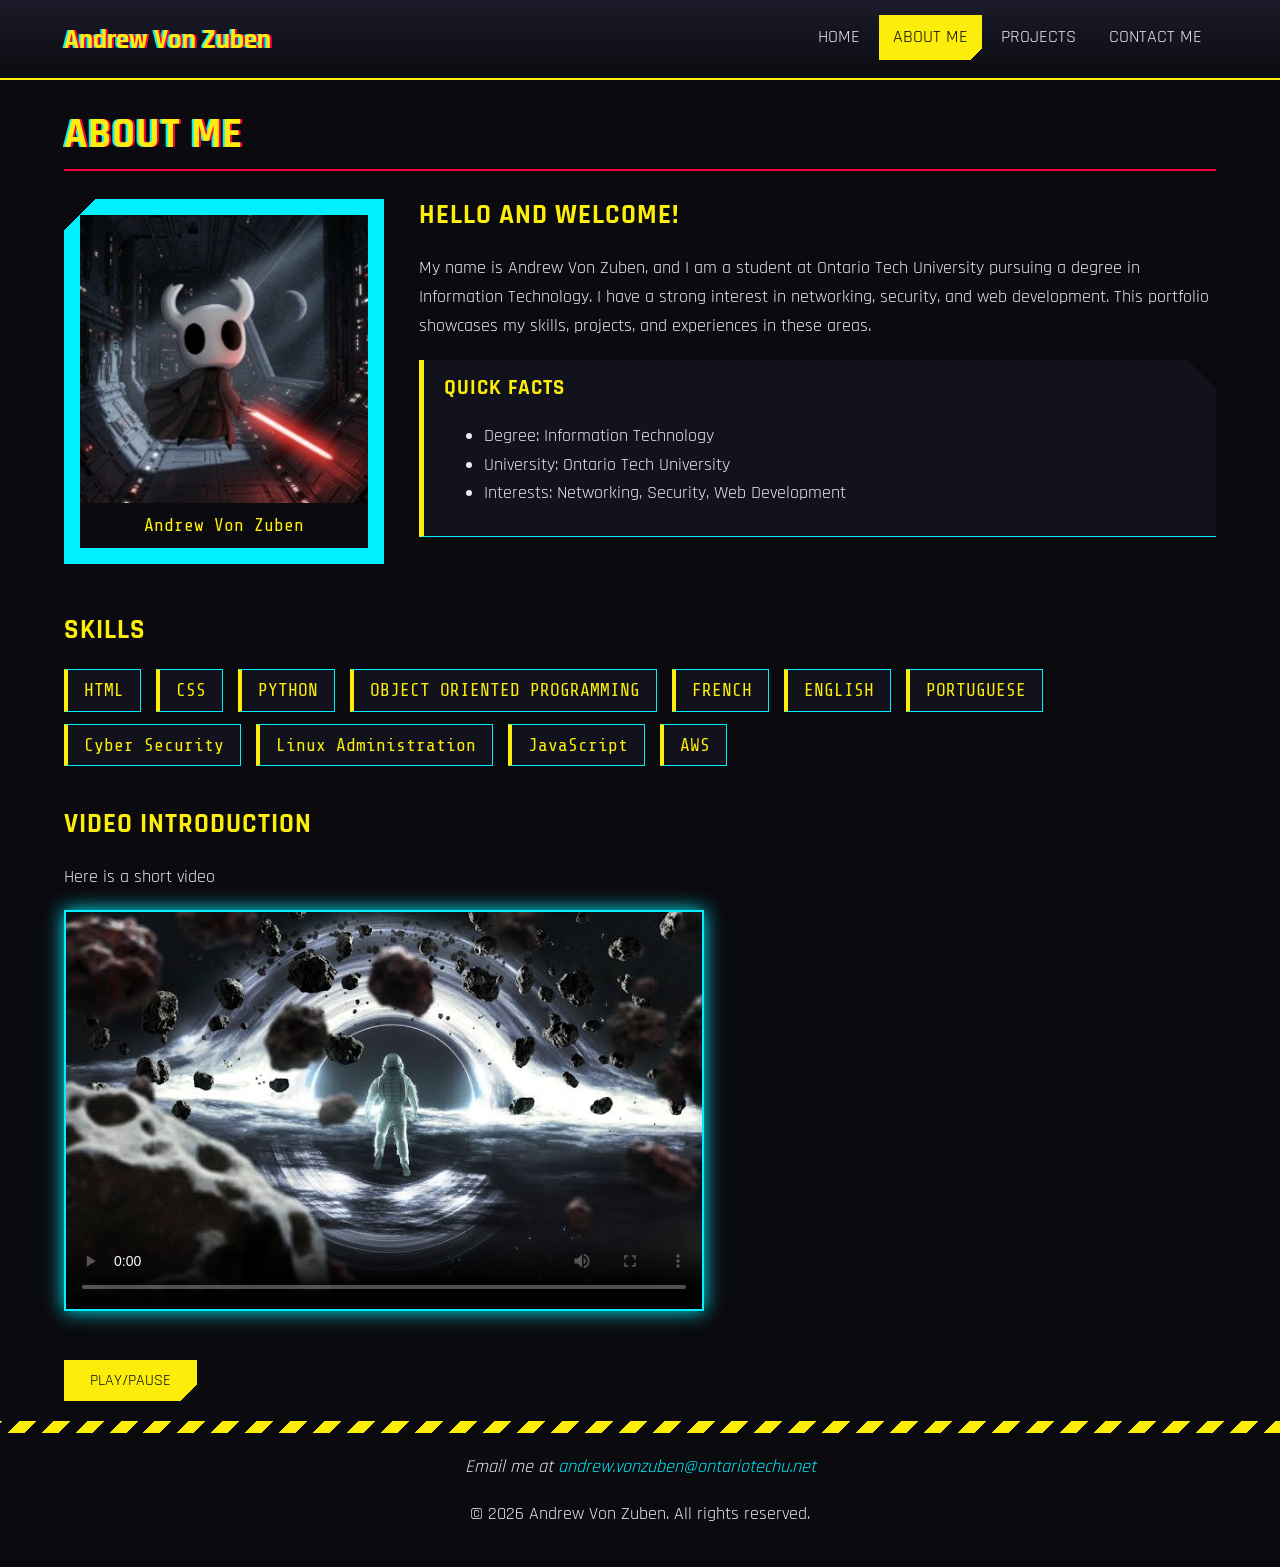
==== commit 29e96654: "email error" ====
--- a/about-me.html
+++ b/about-me.html
@@ -67,7 +67,6 @@
                         <li>Degree: Information Technology</li>
                         <li>University: Ontario Tech University</li>
                         <li>Interests: Networking, Security, Web Development</li>
-                        <li>Email: andrew.vonzuben@ontariotechu.net</li>
                     </ul>
                 </aside>
                 <div class="clear"></div> 
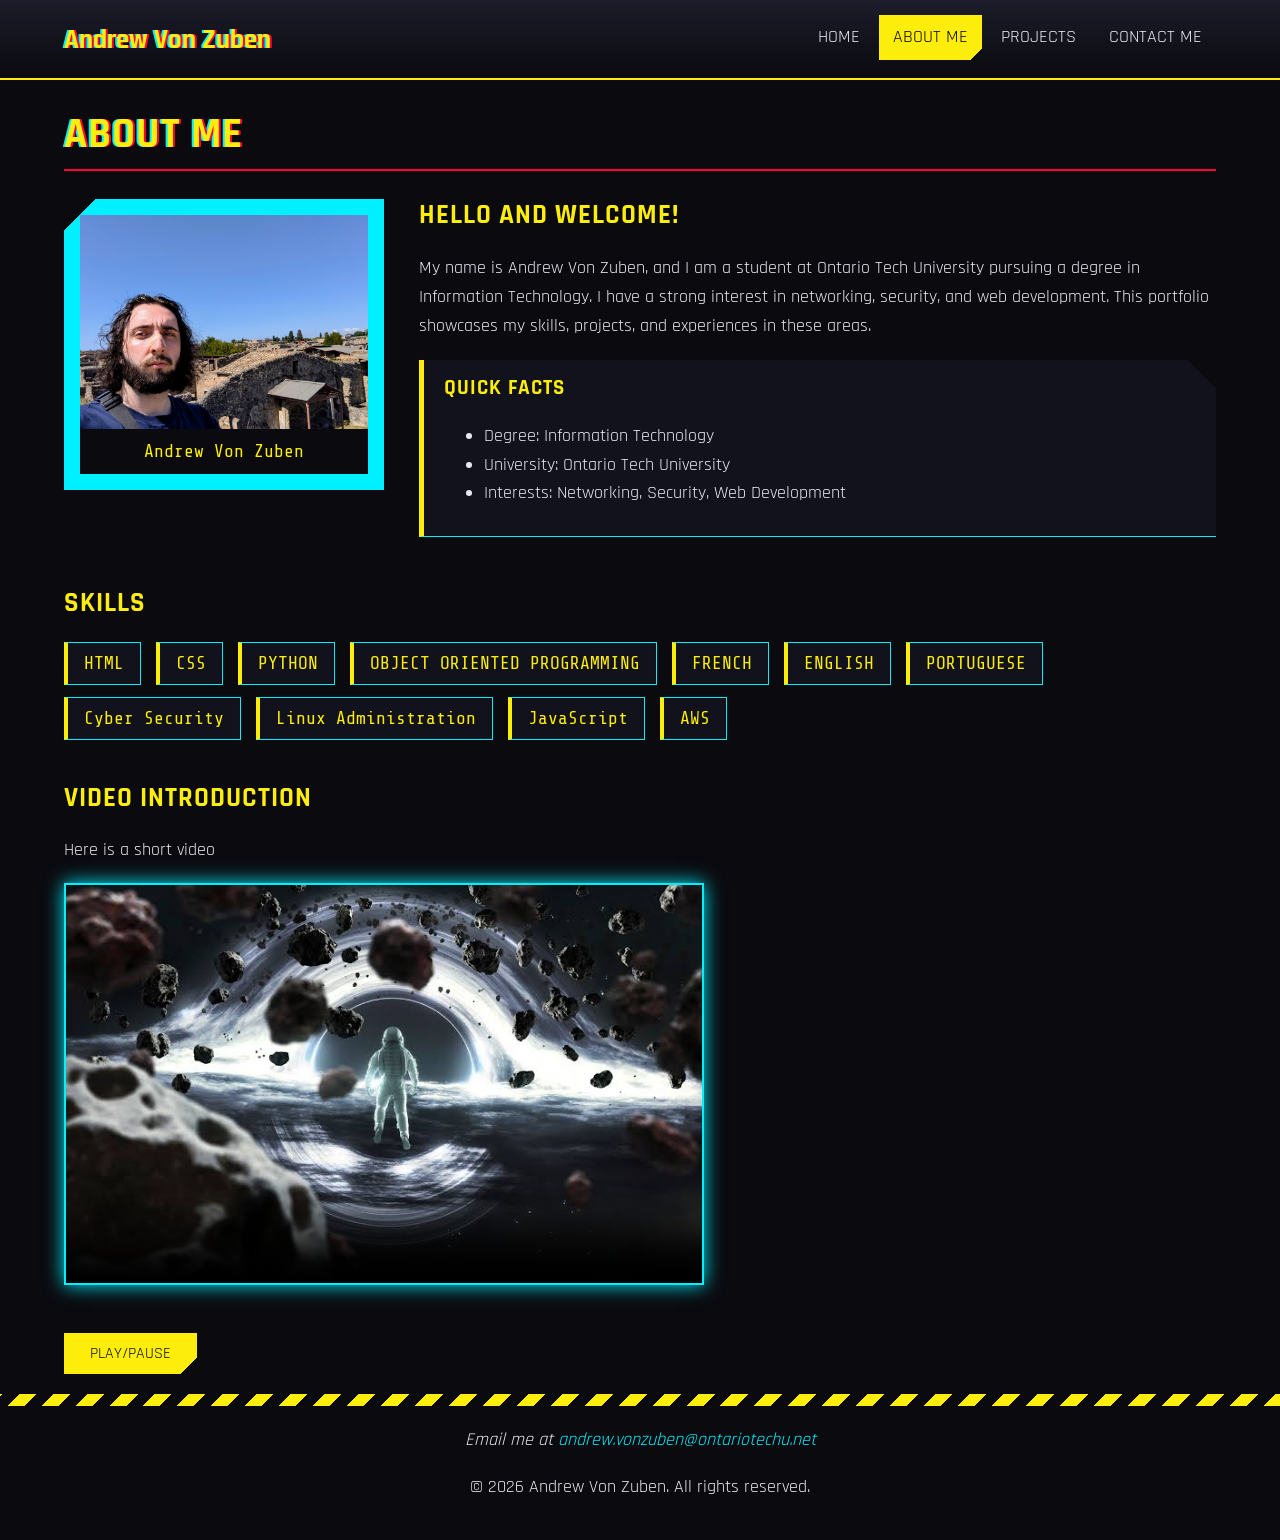
==== commit 0577f94e: "profile picture update, css adjustments" ====
--- a/about-me.html
+++ b/about-me.html
@@ -53,7 +53,7 @@
                 <!-- figure groups my photo with its caption -->
                 <figure class="profile">
 
-                    <img src="images/profile.jpeg" width="200" height="200" alt="Photo of Andrew">
+                    <img src="images/profile.jpg" width="200" height="200" alt="Photo of Andrew">
                     <figcaption>Andrew Von Zuben</figcaption>
 
                 </figure>
--- a/cssfiles/mobile.css
+++ b/cssfiles/mobile.css
@@ -68,7 +68,7 @@
     margin: 10px 0px;
 }
 
-/* smaller papge titles so long words can fit */
+/* smaller page titles so long words can fit */
 .page-title
 {
     font-size: 2rem;
--- a/cssfiles/tablet.css
+++ b/cssfiles/tablet.css
@@ -56,7 +56,7 @@
     width: 48%;
     margin-left: 1%;
     margin-right: 1%;
-    min-height: 300px;
+    min-height: 500px;
 }
 
 /* Contact form and info box stacked, full width */
--- a/cssfiles/laptop.css
+++ b/cssfiles/laptop.css
@@ -51,7 +51,7 @@
     width: 31.33%;
     margin-left: 1%;
     margin-right: 1%;
-    min-height: 300px;
+    min-height: 450px;
 }
 
 /* Contact form on the left, info box on the right */
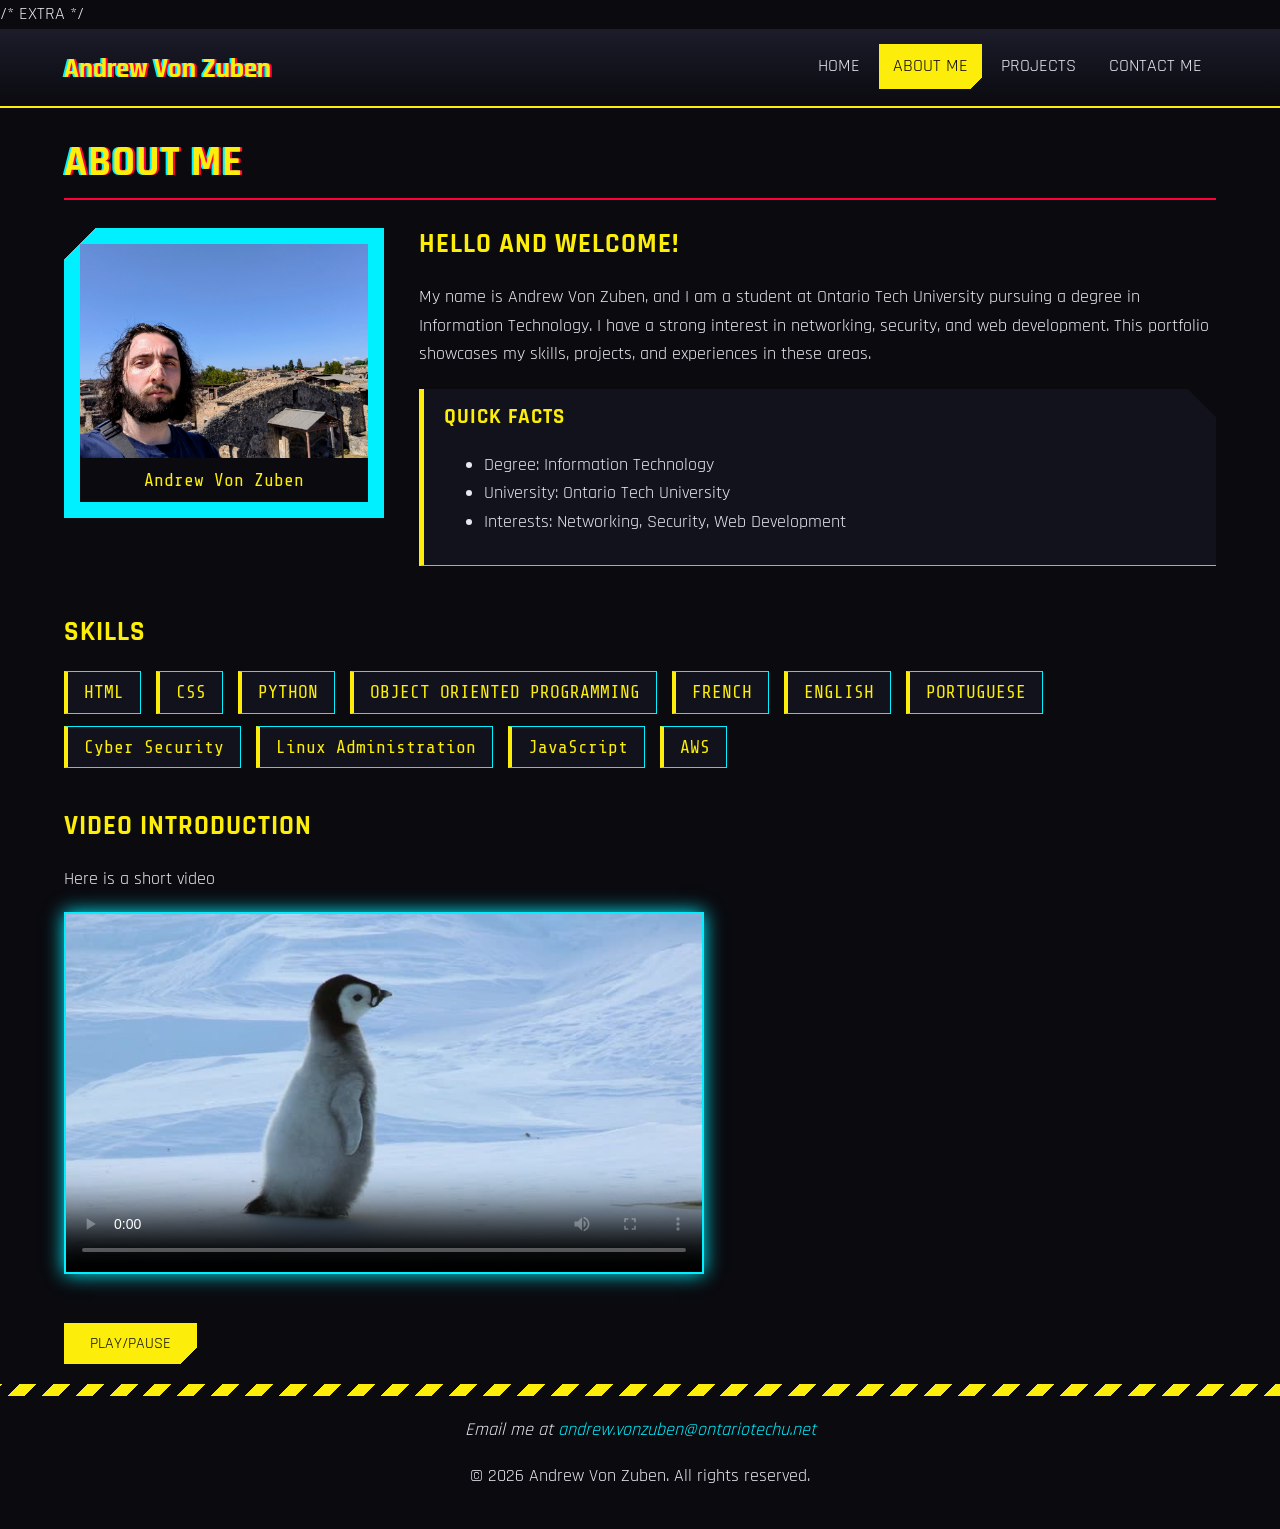
==== commit 1cf6eb94: "poster update and comment fix on line 88 of css" ====
--- a/about-me.html
+++ b/about-me.html
@@ -4,7 +4,7 @@
 <!-- Settings the browser needs: text characters, phone screen size, page summary and tab title -->
     <meta charset="UTF-8">
     <meta name="viewport" content="width=device-width, initial-scale=1.0">
-    <meta name="description" content="About me page of the personal portfolio of Andrew Von Zuben">
+    <meta name="description" content="About me page of the personal portfolio of Andrew Von Zuben"> /* EXTRA */
     <title>About Me | Andrew Von Zuben Portfolio</title>
 
     <!-- Load the two Google Fonts used on the site -->
--- a/cssfiles/base.css
+++ b/cssfiles/base.css
@@ -27,8 +27,8 @@
 {
     line-height: 1.2;
     color: #FCEE0A;
-    text-transform: uppercase;
-    letter-spacing: 1px;
+    text-transform: uppercase; /* EXTRA */
+    letter-spacing: 1px; /* EXTRA */
 }
 
 /* Links are cyan and turn yellow when you hover them */
@@ -85,7 +85,7 @@
     padding: 8px 14px;
     color: #E8E8F0;
     text-decoration: none;
-    text-transform: uppercase;
+    text-transform: uppercase; /* EXTRA */
 }
 
 /* Menu links turn cyan with a dark background when hovered */
@@ -175,7 +175,7 @@
     height: 12px;
     margin-bottom: 20px;
     background: #FCEE0A;
-    background: repeating-linear-gradient(-45deg, #FCEE0A 0px, #FCEE0A 12px, #0A0A0F 12px, #0A0A0F 24px);
+    background: repeating-linear-gradient(-45deg, #FCEE0A 0px, #FCEE0A 12px, #0A0A0F 12px, #0A0A0F 24px); /* EXTRA */
 }
 
 
@@ -186,7 +186,7 @@
     padding-bottom: 10px;
     font-size: 2.6rem;
     border-bottom: 2px solid #FF003C;
-    text-shadow: 2px 0px #FF003C, -2px 0px #00F0FF;
+    text-shadow: 2px 0px #FF003C, -2px 0px #00F0FF; /* EXTRA */
 }
 
 /* One line intro under page title */
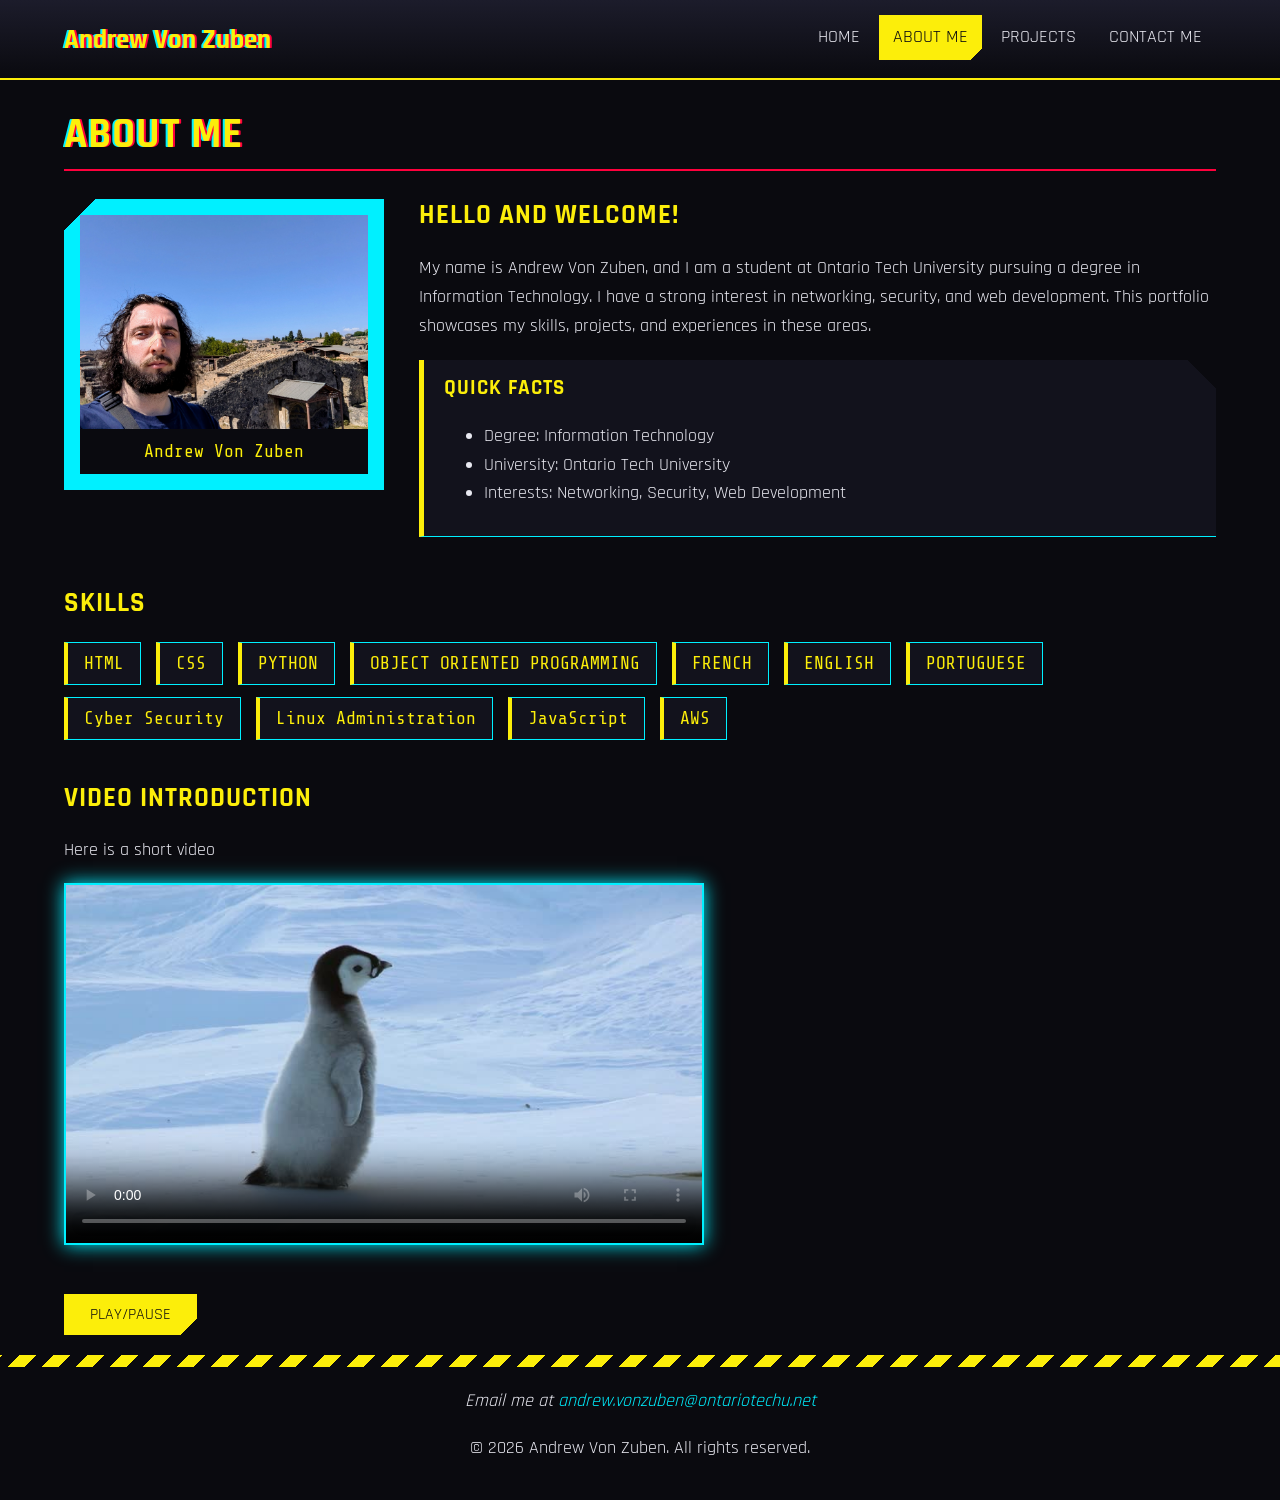
==== commit d4f0a08a: "comment bug fixed" ====
--- a/about-me.html
+++ b/about-me.html
@@ -4,7 +4,7 @@
 <!-- Settings the browser needs: text characters, phone screen size, page summary and tab title -->
     <meta charset="UTF-8">
     <meta name="viewport" content="width=device-width, initial-scale=1.0">
-    <meta name="description" content="About me page of the personal portfolio of Andrew Von Zuben"> /* EXTRA */
+    <meta name="description" content="About me page of the personal portfolio of Andrew Von Zuben"> <!-- EXTRA -->
     <title>About Me | Andrew Von Zuben Portfolio</title>
 
     <!-- Load the two Google Fonts used on the site -->
